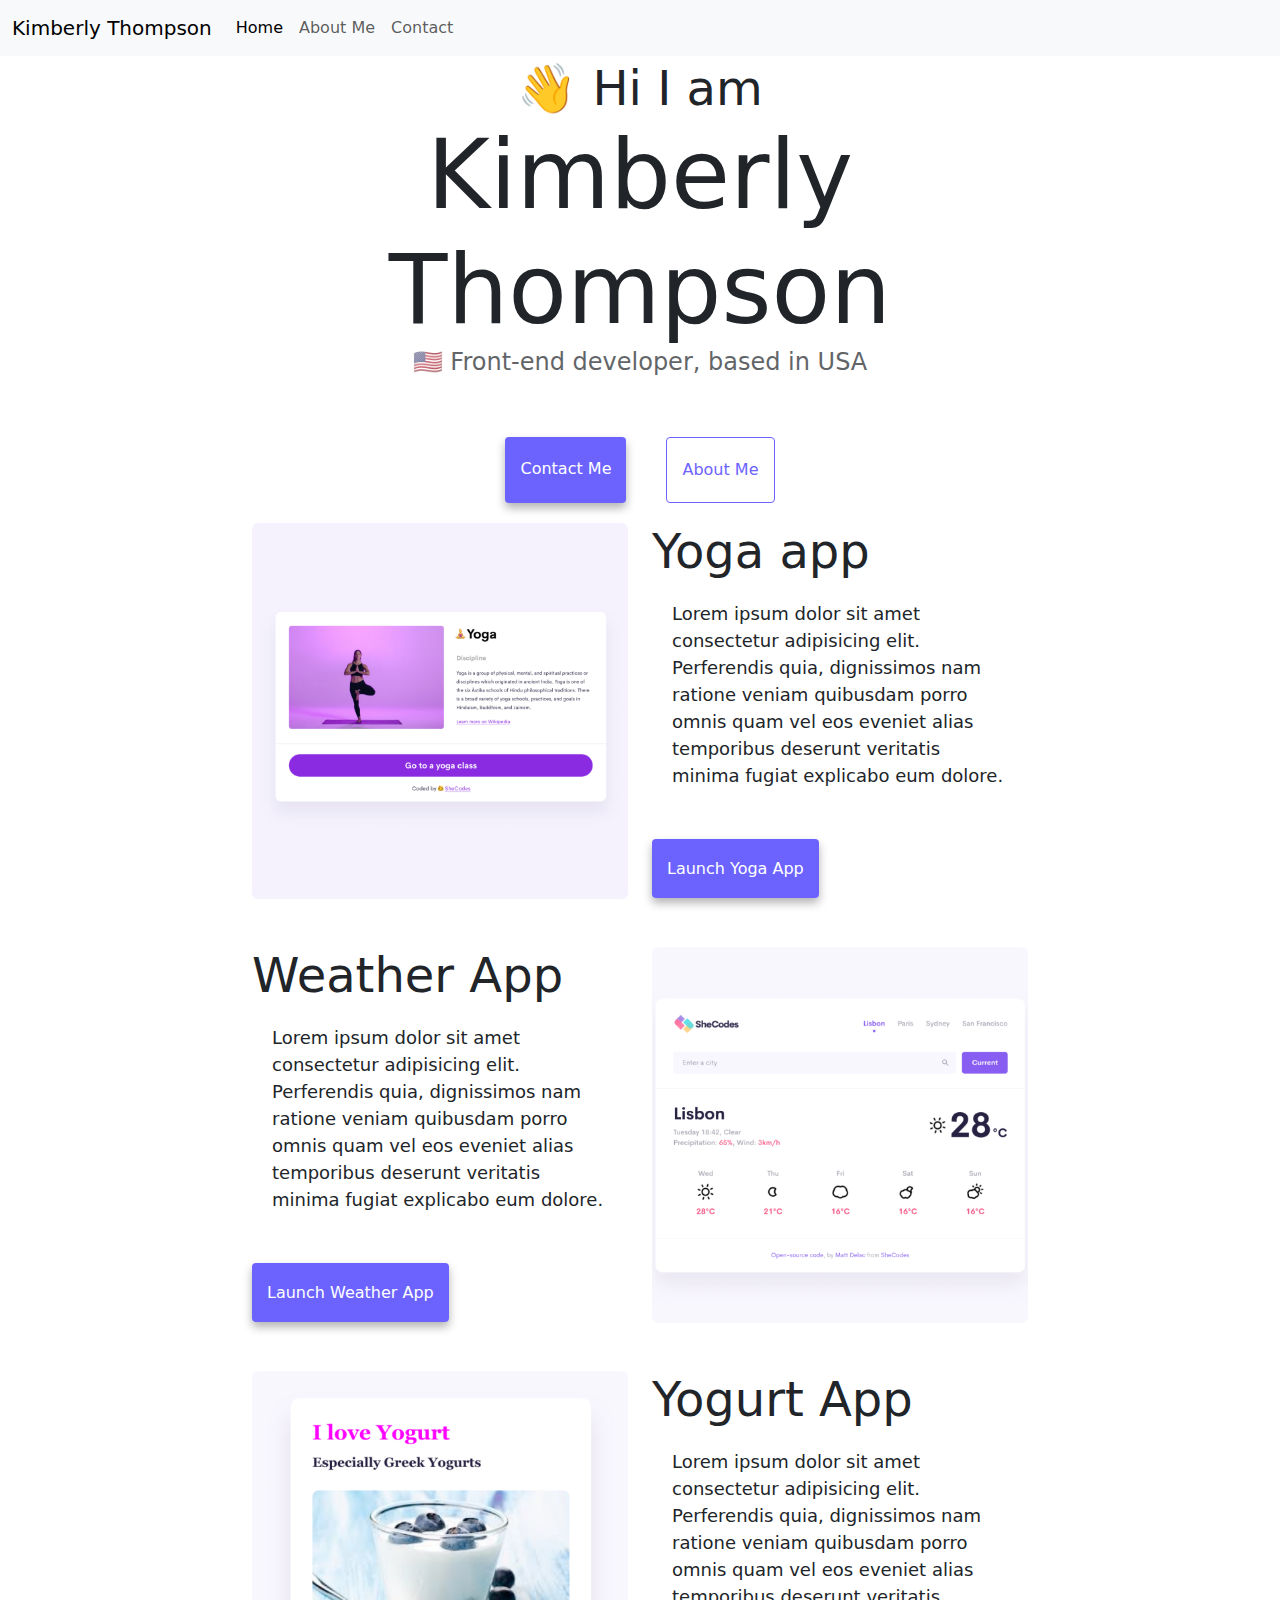
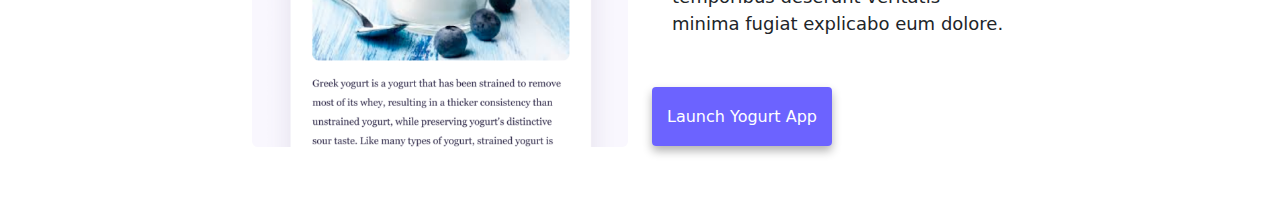
==== index.html @ 3e1d1d98 "Initial commit" ====
<!DOCTYPE html>
<html lang="en">
  <head>
    <meta charset="UTF-8" />
    <meta http-equiv="X-UA-Compatible" content="IE=edge" />
    <meta name="viewport" content="width=device-width, initial-scale=1.0" />
    <title>Kimberly Thompson</title>
    <link
      href="https://cdn.jsdelivr.net/npm/bootstrap@5.3.3/dist/css/bootstrap.min.css"
      rel="stylesheet"
      integrity="sha384-QWTKZyjpPEjISv5WaRU9OFeRpok6YctnYmDr5pNlyT2bRjXh0JMhjY6hW+ALEwIH"
      crossorigin="anonymous"
    />
    <script
      src="https://cdn.jsdelivr.net/npm/bootstrap@5.3.3/dist/js/bootstrap.bundle.min.js"
      integrity="sha384-YvpcrYf0tY3lHB60NNkmXc5s9fDVZLESaAA55NDzOxhy9GkcIdslK1eN7N6jIeHz"
      crossorigin="anonymous"
    ></script>
    <link rel="stylesheet" href="style.css" />
  </head>
  <body>
    <nav class="navbar navbar-expand-lg bg-body-tertiary fixed-top">
      <div class="container-fluid">
        <a class="navbar-brand" href="#">Kimberly Thompson</a>
        <button
          class="navbar-toggler"
          type="button"
          data-bs-toggle="collapse"
          data-bs-target="#navbarNav"
          aria-controls="navbarNav"
          aria-expanded="false"
          aria-label="Toggle navigation"
        >
          <span class="navbar-toggler-icon"></span>
        </button>
        <div class="collapse navbar-collapse" id="navbarNav">
          <ul class="navbar-nav">
            <li class="nav-item">
              <a class="nav-link active" aria-current="page" href="index.html">Home</a>
            </li>
            <li class="nav-item">
              <a class="nav-link" href="about.html">About Me</a>
            </li>
            <li class="nav-item">
              <a class="nav-link" href="about.html#contact">Contact</a>
            </li>
          </ul>
        </div>
      </div>
    </nav>
    <h2 class="text-center">👋 Hi I am</h2>
    <h1 class="text-center">Kimberly Thompson</h1>
    <h3 class="text-center">🇺🇸 Front-end developer, based in USA</h3>

    <div class="navigation-links">
      <a href="about.html#contact" class="primary-link">Contact me</a>
      <a href="about.html" class="secondary-link">About me</a>
    </div>
    <div class="container-fluid">
      <div class="row">
        <div class="col-md-6">
          <img
            src="images/yoga.png"
            alt="yoga image"
            class="img-fluid rounded"
          />
        </div>

        <div class="col-md-6">
          <h2 class="mb-6">Yoga app</h2>
          <p>
            Lorem ipsum dolor sit amet consectetur adipisicing elit. Perferendis
            quia, dignissimos nam ratione veniam quibusdam porro omnis quam vel
            eos eveniet alias temporibus deserunt veritatis minima fugiat
            explicabo eum dolore.
          </p>
          <div class="mt-5">
            <a href="#" class="primary-link">Launch Yoga App</a>
          </div>
        </div>
      </div>
      <div class="row mt-5">
        <div class="col-md-6">
          <h2 class="mb-6">Weather App</h2>
          <p>
            Lorem ipsum dolor sit amet consectetur adipisicing elit. Perferendis
            quia, dignissimos nam ratione veniam quibusdam porro omnis quam vel
            eos eveniet alias temporibus deserunt veritatis minima fugiat
            explicabo eum dolore.
          </p>
          <div class="mt-5">
            <a href="#" class="primary-link">Launch Weather App</a>
          </div>
        </div>
        <div class="col-md-6">
          <img
            src="images/weather.png"
            alt="weather image"
            class="img-fluid rounded"
          />
        </div>
      </div>
    <div class="row mt-5">
      <div class="col-md-6">
        <img src="images/yogurt.png" alt="yogurt image" class="img-fluid rounded">
      </div>
      <div class="col-md-6">
        <h2 class="mb-6">Yogurt App</h2>
          <p>
            Lorem ipsum dolor sit amet consectetur adipisicing elit. Perferendis
            quia, dignissimos nam ratione veniam quibusdam porro omnis quam vel
            eos eveniet alias temporibus deserunt veritatis minima fugiat
            explicabo eum dolore.
          </p>
          <div class="mt-5">
            <a href="#" class="primary-link">Launch Yogurt App</a>
          </div
      </div>
    </div>
    </div>
  </body>
</html>
---- style.css ----
:root {
  --primary-color: #6c63ff;
  --secondary-color: #f5f2fe;
  --box-shadow: 0 5px 10px rgba(0, 0, 0, 0.3);
}

body {
  margin: 60px auto;
  max-width: 800px;
}

h1,
h2,
h3 {
  margin: 0;
}

h1 {
  font-size: 96px;
}

h2 {
  font-size: 48px;
}

h3 {
  font-size: 24px;
  opacity: 0.7;
}

p {
  padding: 20px;
  border-radius: 4px;
  font-size: 18px;
  line-height: 1.5;
}

.navigation-links {
  display: flex;
  margin-top: 40px;
  justify-content: center;
}

.navigation-links a {
  margin: 20px;
}

.primary-link {
  background: var(--primary-color);
  box-shadow: var(--box-shadow);
  color: white;
  border-radius: 4px;
  padding: 20px 15px;
  text-decoration: none;
  text-transform: capitalize;
}

.secondary-link {
  color: var(--primary-color);
  border: 1px solid var(--primary-color);
  border-radius: 4px;
  padding: 20px 15px;
  text-decoration: none;
  text-transform: capitalize;
}

.homepage-link {
  color: var(--primary-color);
  text-align: center;
  display: block;
}

.about-paragraphs {
  margin: 30px 0;
}

.about-paragraphs p {
  margin: 10px;
}

.email-link {
  display: flex;
  justify-content: center;
  color: var(--primary-color);
  font-size: 28px;
  text-decoration: none;
}

.email-link:hover {
  text-decoration: underline;
}
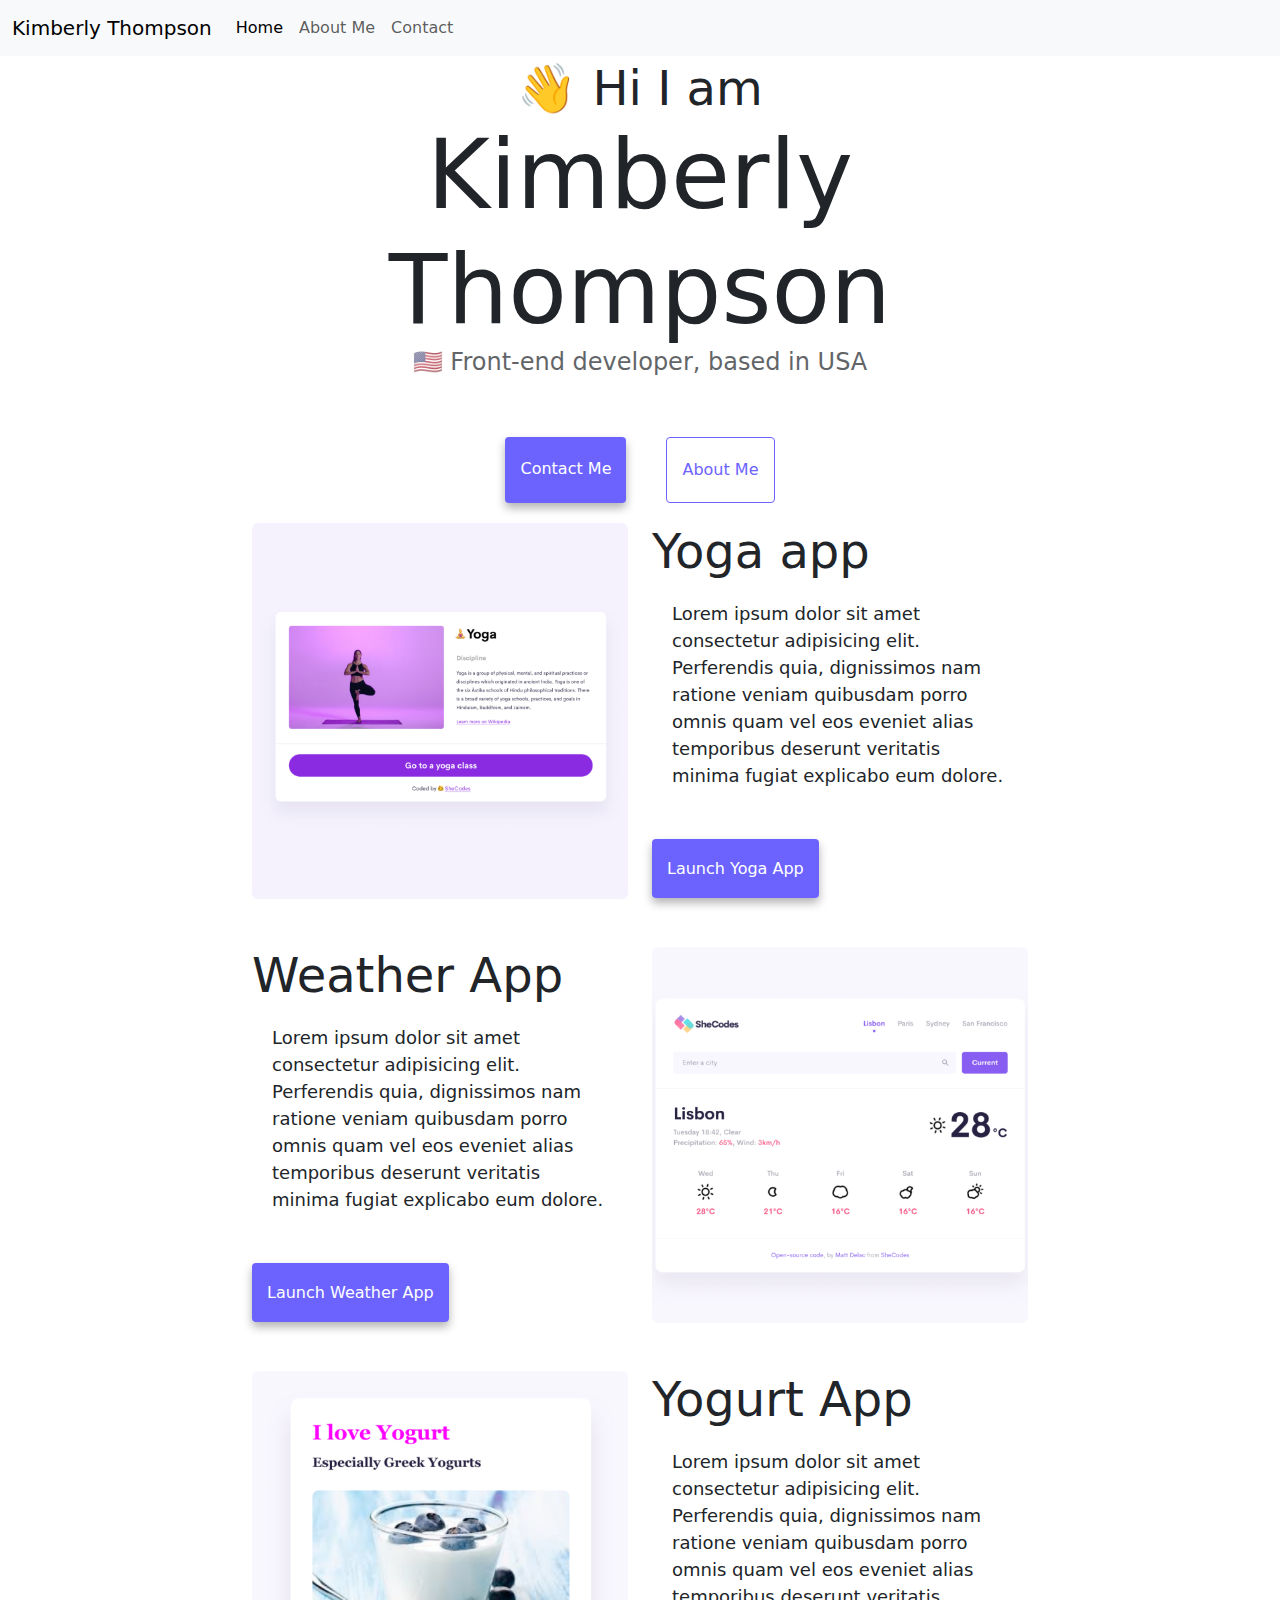
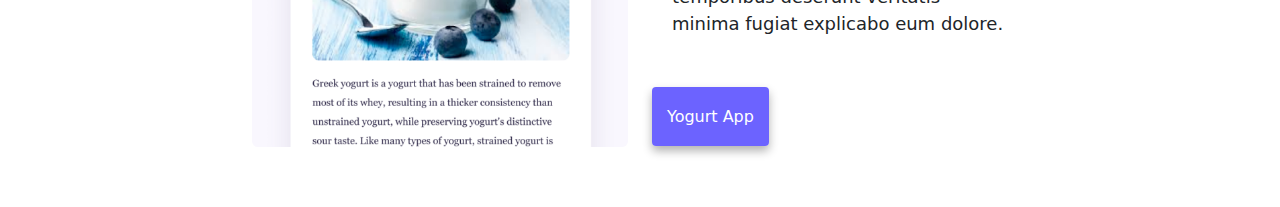
==== commit e14a0fd6: "added seo to index page" ====
--- a/index.html
+++ b/index.html
@@ -4,7 +4,8 @@
     <meta charset="UTF-8" />
     <meta http-equiv="X-UA-Compatible" content="IE=edge" />
     <meta name="viewport" content="width=device-width, initial-scale=1.0" />
-    <title>Kimberly Thompson</title>
+    <title>Front-end Developer Kimberly Thompson</title>
+    <meta name="description" content="Kimberly is a Front-end developer from the USA, view portfolio and contact for work if interested."/>
     <link
       href="https://cdn.jsdelivr.net/npm/bootstrap@5.3.3/dist/css/bootstrap.min.css"
       rel="stylesheet"
@@ -36,13 +37,13 @@
         <div class="collapse navbar-collapse" id="navbarNav">
           <ul class="navbar-nav">
             <li class="nav-item">
-              <a class="nav-link active" aria-current="page" href="index.html">Home</a>
+              <a class="nav-link active" aria-current="page" href="index.html" title="homepage"> Home</a>
             </li>
             <li class="nav-item">
-              <a class="nav-link" href="about.html">About Me</a>
+              <a class="nav-link" href="about.html" title="About Kimberly Thompson"> About Me</a>
             </li>
             <li class="nav-item">
-              <a class="nav-link" href="about.html#contact">Contact</a>
+              <a class="nav-link" href="about.html#contact" title="Contact Kimberly Thompson"> Contact</a>
             </li>
           </ul>
         </div>
@@ -53,15 +54,15 @@
     <h3 class="text-center">🇺🇸 Front-end developer, based in USA</h3>
 
     <div class="navigation-links">
-      <a href="about.html#contact" class="primary-link">Contact me</a>
-      <a href="about.html" class="secondary-link">About me</a>
+      <a href="about.html#contact" class="primary-link" title="Contact Kimberly Thompson">Contact me</a>
+      <a href="about.html" class="secondary-link" title="About Kimberly Thompson">About me</a>
     </div>
     <div class="container-fluid">
       <div class="row">
         <div class="col-md-6">
           <img
             src="images/yoga.png"
-            alt="yoga image"
+            alt="yoga project"
             class="img-fluid rounded"
           />
         </div>
@@ -75,7 +76,7 @@
             explicabo eum dolore.
           </p>
           <div class="mt-5">
-            <a href="#" class="primary-link">Launch Yoga App</a>
+            <a href="#" class="primary-link project-link" title="yoga project">Launch Yoga App</a>
           </div>
         </div>
       </div>
@@ -89,20 +90,20 @@
             explicabo eum dolore.
           </p>
           <div class="mt-5">
-            <a href="#" class="primary-link">Launch Weather App</a>
+            <a href="#" class="primary-link project-link" title="weather project">Launch Weather App</a>
           </div>
         </div>
         <div class="col-md-6">
           <img
             src="images/weather.png"
-            alt="weather image"
+            alt="weather project"
             class="img-fluid rounded"
           />
         </div>
       </div>
     <div class="row mt-5">
       <div class="col-md-6">
-        <img src="images/yogurt.png" alt="yogurt image" class="img-fluid rounded">
+        <img src="images/yogurt.png" alt="yogurt project" class="img-fluid rounded">
       </div>
       <div class="col-md-6">
         <h2 class="mb-6">Yogurt App</h2>
@@ -113,7 +114,7 @@
             explicabo eum dolore.
           </p>
           <div class="mt-5">
-            <a href="#" class="primary-link">Launch Yogurt App</a>
+            <a href="#" class="primary-link project-link" title="yogurt project">Yogurt App</a>
           </div
       </div>
     </div>
